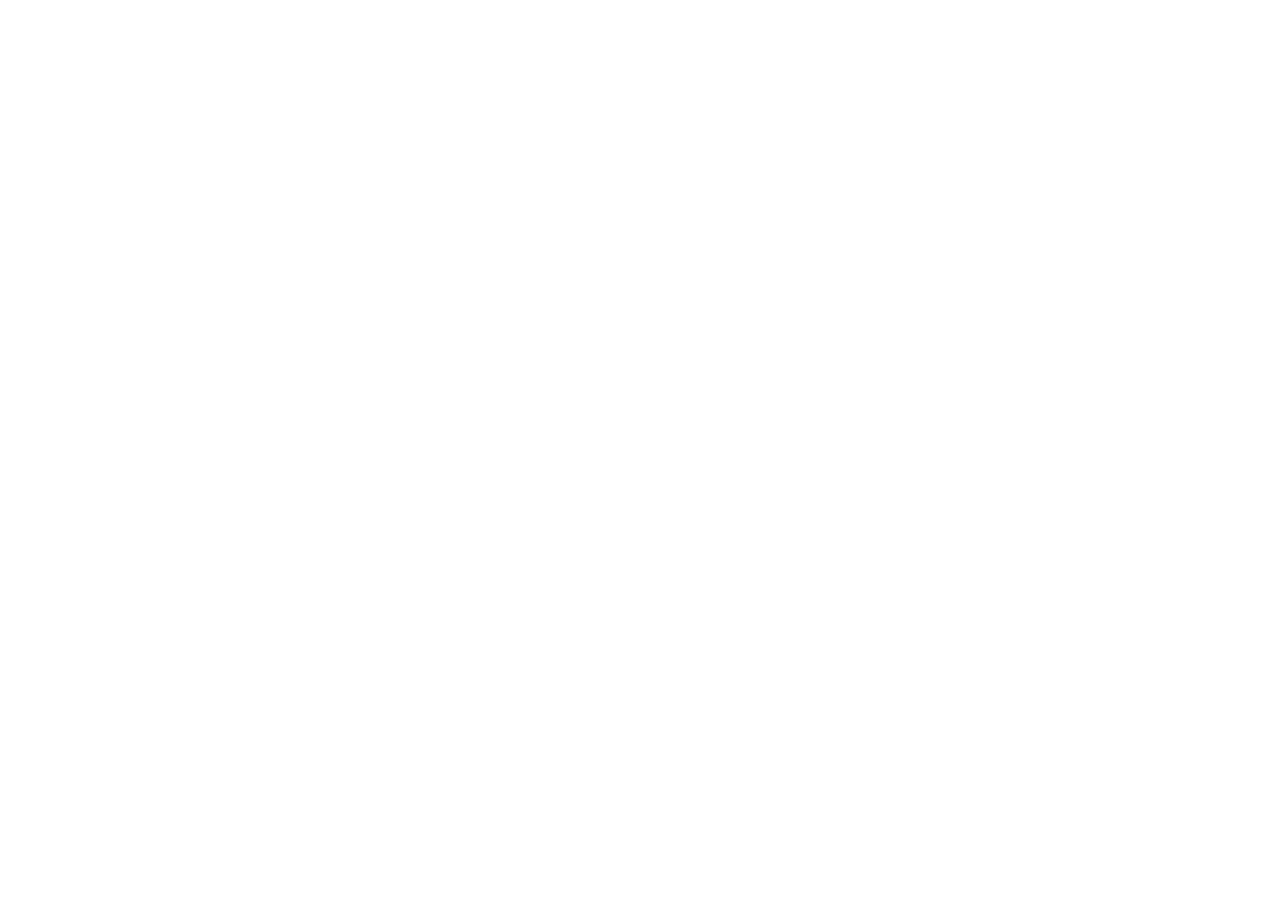
==== index.html @ daabf039 "My first commit" ====
<!DOCTYPE html>
<html lang="es">
<head>
    <meta charset="UTF-8">
    <meta name="viewport" content="width=device-width, initial-scale=1.0">
    <title>Personal portfolio</title>
    <link rel="stylesheet" href="css/bootstrap.min.css">
</head>
<body>
    


    <script src="js/bootstrap.min.js"></script>
    <script src="js/jquery-3.4.1.js"></script>
</body>
</html>
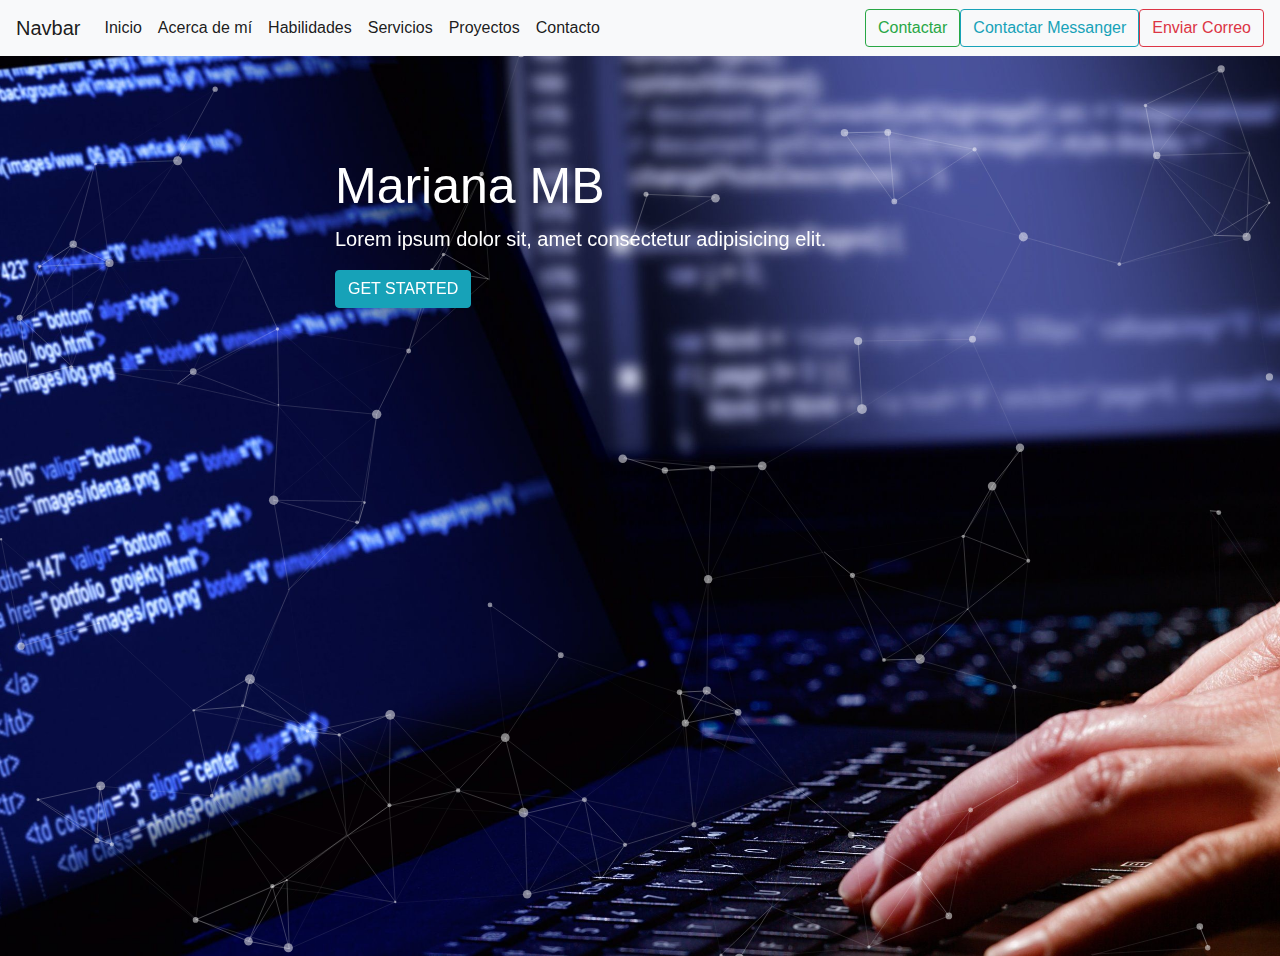
==== commit f82bde20: "Se realizaron cambios, jsScript" ====
--- a/index.html
+++ b/index.html
@@ -5,12 +5,75 @@
     <meta name="viewport" content="width=device-width, initial-scale=1.0">
     <title>Personal portfolio</title>
     <link rel="stylesheet" href="css/bootstrap.min.css">
+    <link rel="stylesheet" href="css/styles.css">
+    <!--Link particulas css-->
+    <link rel="stylesheet" media="screen" href="css/particles.css">
 </head>
 <body>
+        <!-- Inicia NavBar-->
+        <nav class="navbar navbar-expand-lg navbar-light bg-light">
+            <a class="navbar-brand" href="#">Navbar</a>
+            <button class="navbar-toggler" type="button" data-toggle="collapse" data-target="#navbarSupportedContent" aria-controls="navbarSupportedContent" aria-expanded="false" aria-label="Toggle navigation">
+              <span class="navbar-toggler-icon"></span>
+            </button>
+          
+            <div class="collapse navbar-collapse" id="navbarSupportedContent">
+              <ul class="navbar-nav mr-auto">
+                <li class="nav-item active">
+                  <a class="nav-link" href="#">Inicio <span class="sr-only">(current)</span></a>
+                </li>
+                <li class="nav-item active">
+                  <a class="nav-link" href="#">Acerca de mí <span class="sr-only">(current)</span></a>
+                </li>
+                <li class="nav-item active">
+                  <a class="nav-link" href="#">Habilidades<span class="sr-only">(current)</span></a>
+                </li>
+                <li class="nav-item active">
+                  <a class="nav-link" href="#">Servicios<span class="sr-only">(current)</span></a>
+                </li>
+                <li class="nav-item active">
+                  <a class="nav-link" href="#">Proyectos<span class="sr-only">(current)</span></a>
+                </li>
+                <li class="nav-item active">
+                  <a class="nav-link" href="#">Contacto<span class="sr-only">(current)</span></a>
+                </li>
+                
+              </ul>
+              <form class="form-inline my-2 my-lg-0">
+                <a class="btn btn-outline-success my-2 my-sm-0" href="https://api.whatsapp.com/send?phone=525525676258">
+                  Contactar
+                </a>
+                <a class="btn btn-outline-info my-2 my-sm-0" href="https://www.messenger.com/t/mariana.marcelinobautista">Contactar Messanger</a>
+                <a class="btn btn-outline-danger my-2 my-sm-0" href="mailto:marymrcbts@gmail.com">Enviar Correo</a>
+              </form>
+            </div>
+          </nav>
+        <!-- termina NavBar-->
+
+
+        <div class="container-fluid">
+          <div class="row">
+            <div id="particles-js">
+                <div class="col-md-6 offset-md-3" id="contentBannerHome">
+                    <h1>Mariana MB</h1>
+                    <p>Lorem ipsum dolor sit, amet consectetur adipisicing elit.</p>
+                    <button class="btn btn-info"><span>GET STARTED</span></button>
+                </div>
+            </div>
+          </div>
+        </div>
+
+      <script src="js/jquery-3.4.1.js"></script>
+      <script src="js/bootstrap.min.js"></script>    
+
+    <!-- js particles -->
+    <script src="js/particles/particles.js"></script>
+    <script src="js/particles/app.js"></script>
+    <script src="js/particles/lib/stats.js"></script>
+
+    <!-- Factura js 
+    <script src="jsScripts/factura.js"></script>-->
     
 
-
-    <script src="js/bootstrap.min.js"></script>
-    <script src="js/jquery-3.4.1.js"></script>
 </body>
 </html>--- a/css/styles.css
+++ b/css/styles.css
@@ -0,0 +1,13 @@
+#contentBannerHome{
+    color:white; 
+    position: absolute; 
+    margin-top: 100px;
+}
+
+#contentBannerHome h1{
+    font-size: 50px;
+}
+
+#contentBannerHome p{
+    font-size: 20px;
+}--- a/css/particles.css
+++ b/css/particles.css
@@ -0,0 +1,65 @@
+/* =============================================================================
+   My CSS
+   ========================================================================== */
+
+/* ---- base ---- */
+html{
+    -webkit-tap-highlight-color: rgba(0, 0, 0, 0);
+  }
+  
+  canvas{
+    display:block;
+   /* vertical-align:bottom;*/
+  }
+  
+  /* ---- stats.js ---- */
+  .count-particles{
+    background: #000022;
+    position: absolute;
+    top: 48px;
+    left: 0;
+    width: 80px;
+    color: #13E8E9;
+    font-size: .8em;
+    text-align: left;
+    text-indent: 4px;
+    line-height: 14px;
+    padding-bottom: 2px;
+    font-family: Helvetica, Arial, sans-serif;
+    font-weight: bold;
+  }
+  
+  .js-count-particles{
+    font-size: 1.1em;
+  }
+  
+  #stats,
+  .count-particles{
+    -webkit-user-select: none;
+    margin-top: 5px;
+    margin-left: 5px;
+  }
+  
+  #stats{
+    border-radius: 3px 3px 0 0;
+    overflow: hidden;
+  }
+  
+  .count-particles{
+    border-radius: 0 0 3px 3px;
+  }
+  
+  
+  /* ---- particles.js container ---- */
+  
+  #particles-js{
+    width: 100%;
+    height: 900px;
+    /* background-color: #b61924; */
+    background-image: url('');
+    background-image: url('../img/profileI.jpeg');
+    background-size: cover;
+    background-position: 50% 50%;
+    background-repeat: no-repeat;
+  }
+  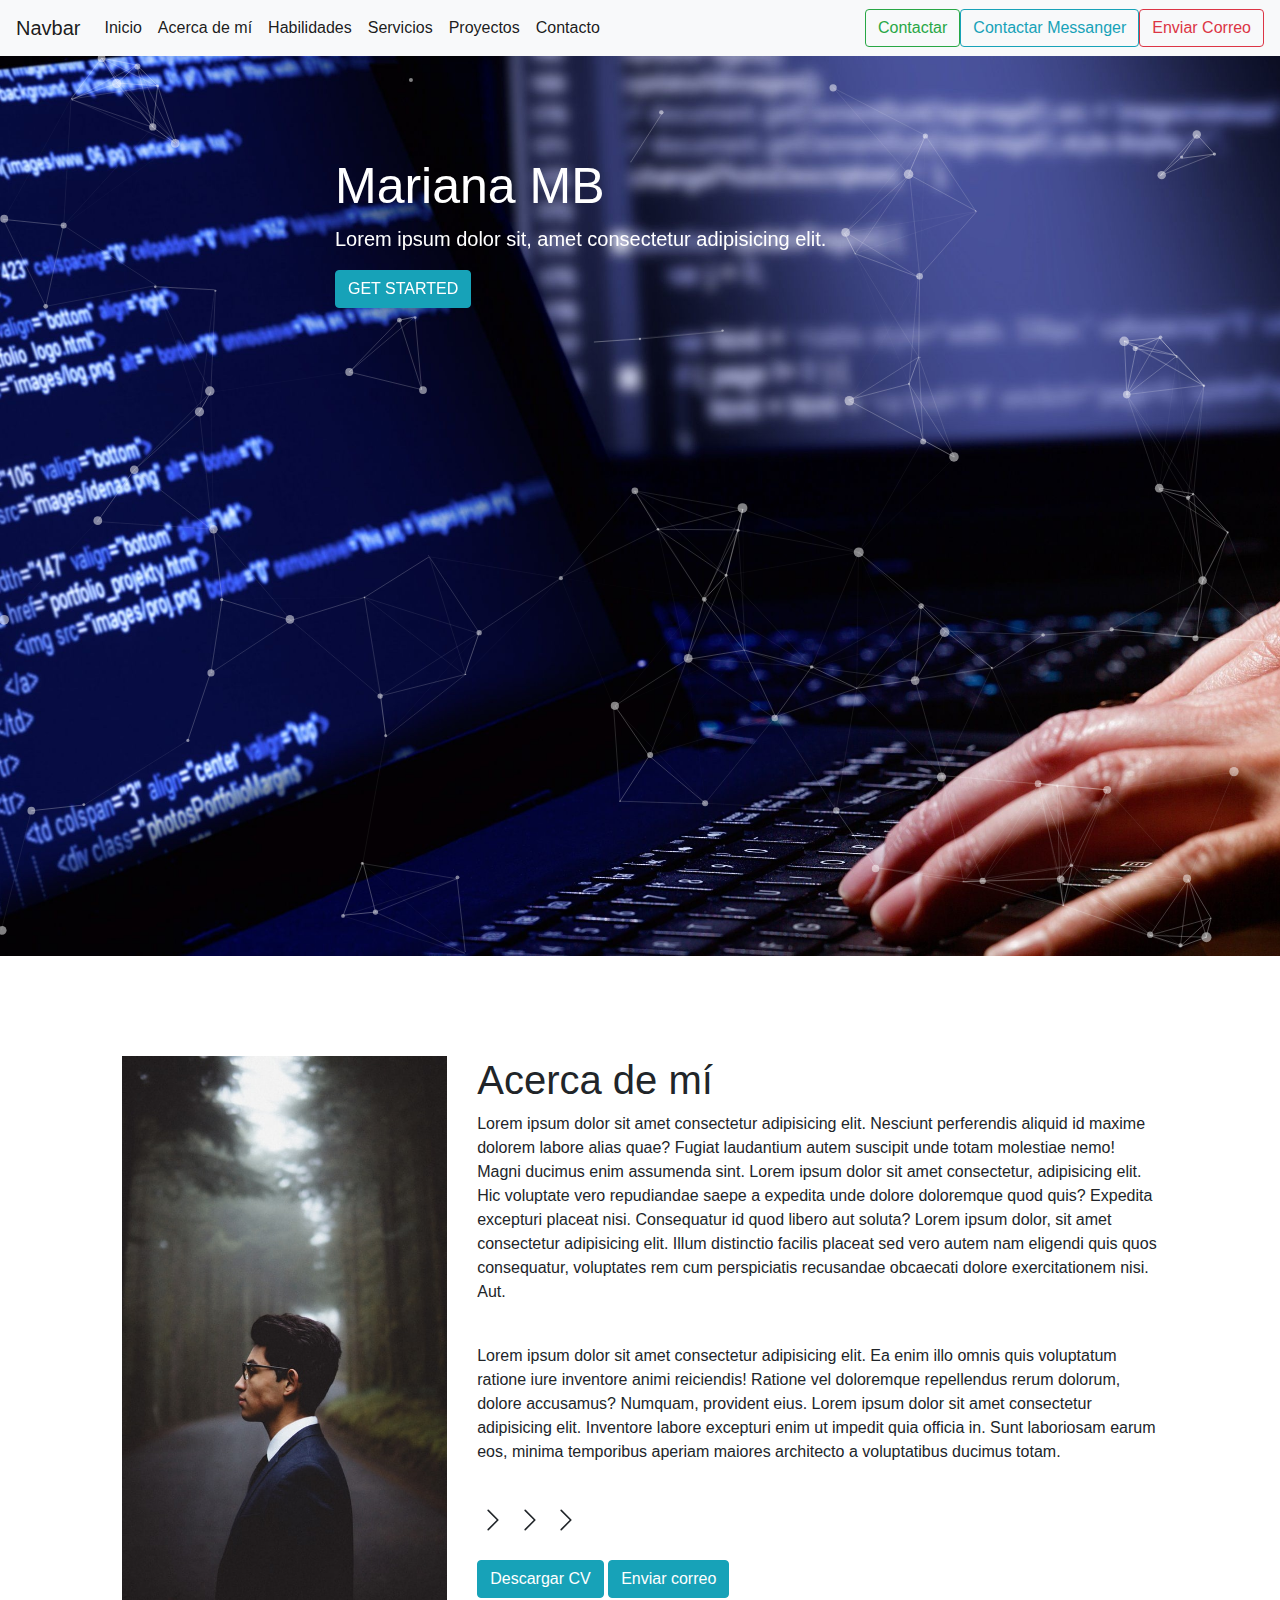
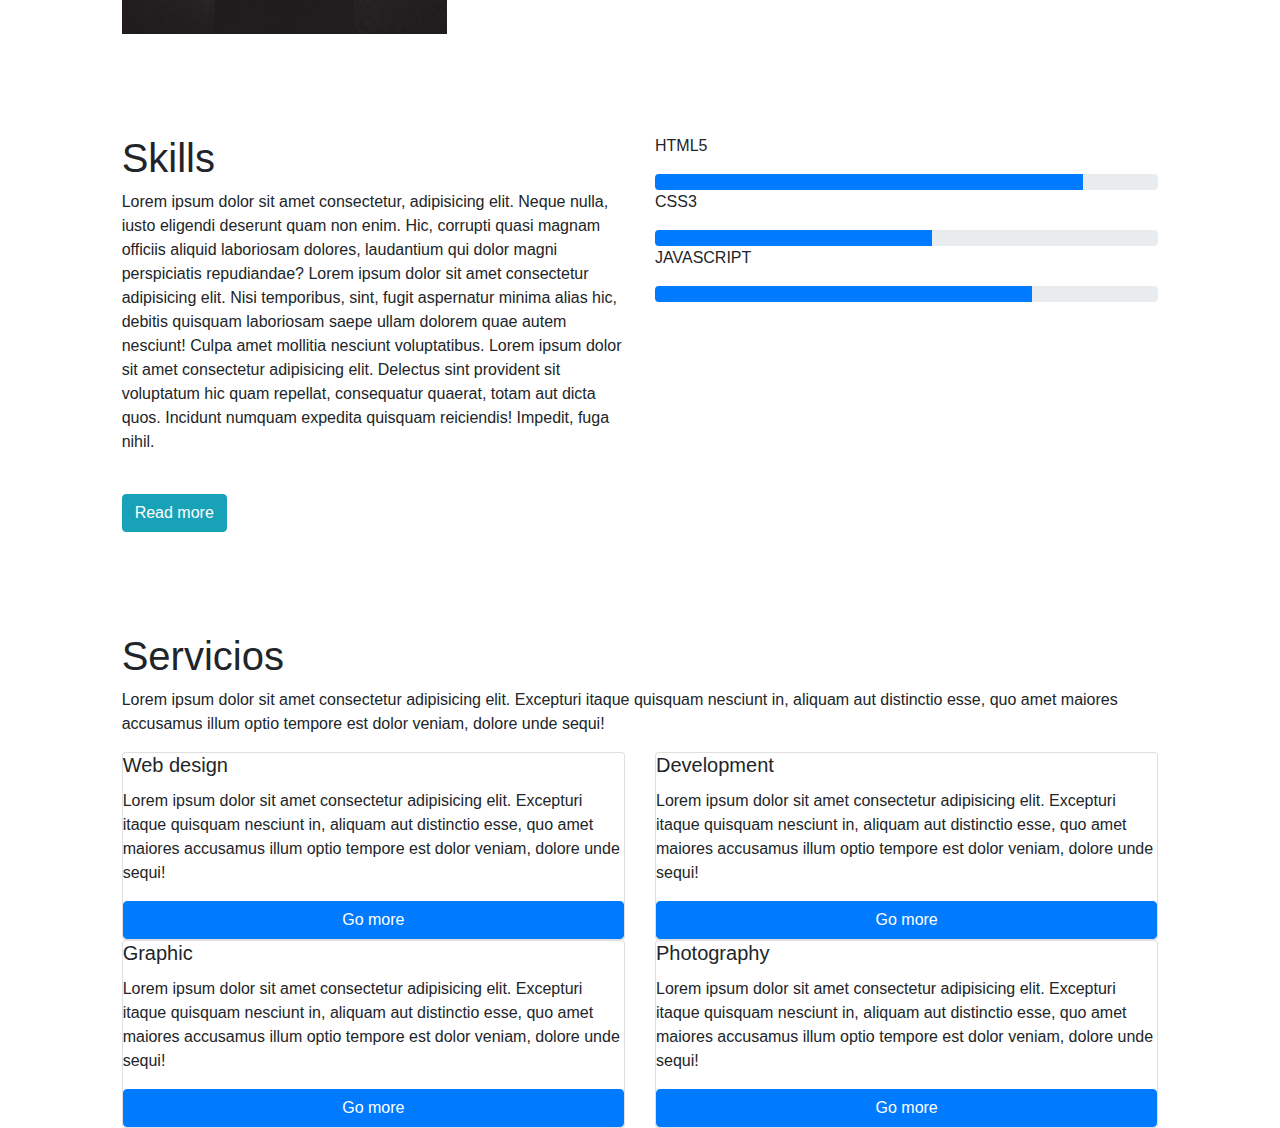
==== commit 3c4d1a41: "Se creo about me, skills y services" ====
--- a/index.html
+++ b/index.html
@@ -61,6 +61,85 @@
                 </div>
             </div>
           </div>
+          <!-- Acerca de mí-->
+          <div class="row" id="aboutMeRow">
+              <div class="col-sm-10 offset-md-1">
+               
+                <div class="row">
+                  <div class="col-sm-4">
+                    <img src="img/profile-picture.jpeg" alt="Profile" width="100%">
+                  </div>
+                  <div class="col-sm-8">
+                    <div class="hide-xs">
+                      <h1>Acerca de mí</h1>
+                    </div>
+                    
+                    <p>
+                      Lorem ipsum dolor sit amet consectetur adipisicing elit. Nesciunt perferendis aliquid id maxime dolorem labore alias quae? Fugiat laudantium autem suscipit unde totam molestiae nemo! Magni ducimus enim assumenda sint.
+                      Lorem ipsum dolor sit amet consectetur, adipisicing elit. Hic voluptate vero repudiandae saepe a expedita unde dolore doloremque quod quis? Expedita excepturi placeat nisi. Consequatur id quod libero aut soluta?
+                      Lorem ipsum dolor, sit amet consectetur adipisicing elit. Illum distinctio facilis placeat sed vero autem nam eligendi quis quos consequatur, voluptates rem cum perspiciatis recusandae obcaecati dolore exercitationem nisi. Aut.
+                    </p>
+                    <br>
+                    <p>
+                      Lorem ipsum dolor sit amet consectetur adipisicing elit. Ea enim illo omnis quis voluptatum ratione iure inventore animi reiciendis! Ratione vel doloremque repellendus rerum dolorum, dolore accusamus? Numquam, provident eius.
+                      Lorem ipsum dolor sit amet consectetur adipisicing elit. Inventore labore excepturi enim ut impedit quia officia in. Sunt laboriosam earum eos, minima temporibus aperiam maiores architecto a voluptatibus ducimus totam.
+                    </p>
+                    <br>
+                    <svg class="bi bi-chevron-right" width="32" height="32" viewBox="0 0 20 20" fill="currentColor" xmlns="http://www.w3.org/2000/svg"><path fill-rule="evenodd" d="M6.646 3.646a.5.5 0 01.708 0l6 6a.5.5 0 010 .708l-6 6a.5.5 0 01-.708-.708L12.293 10 6.646 4.354a.5.5 0 010-.708z" clip-rule="evenodd"/></svg>
+                    <svg class="bi bi-chevron-right" width="32" height="32" viewBox="0 0 20 20" fill="currentColor" xmlns="http://www.w3.org/2000/svg"><path fill-rule="evenodd" d="M6.646 3.646a.5.5 0 01.708 0l6 6a.5.5 0 010 .708l-6 6a.5.5 0 01-.708-.708L12.293 10 6.646 4.354a.5.5 0 010-.708z" clip-rule="evenodd"/></svg>
+                    <svg class="bi bi-chevron-right" width="32" height="32" viewBox="0 0 20 20" fill="currentColor" xmlns="http://www.w3.org/2000/svg"><path fill-rule="evenodd" d="M6.646 3.646a.5.5 0 01.708 0l6 6a.5.5 0 010 .708l-6 6a.5.5 0 01-.708-.708L12.293 10 6.646 4.354a.5.5 0 010-.708z" clip-rule="evenodd"/></svg>
+                    <br>
+                    <br>
+                    <button class="btn btn-info">Descargar CV</button>
+                    <button class="btn btn-info">Enviar correo</button>
+                  </div>
+                </div>
+              </div>
+          </div>
+          <!--SKILLS -->
+          <div class="row" id="skillsRow"> 
+            <div class="col-md-10 offset-md-1">
+              <div class="row">
+                <div class="col-md-6">
+                  <h1>Skills</h1>
+                  <p>
+                    Lorem ipsum dolor sit amet consectetur, adipisicing elit. Neque nulla, iusto eligendi deserunt quam non enim. Hic, corrupti quasi magnam officiis aliquid laboriosam dolores, laudantium qui dolor magni perspiciatis repudiandae?
+                    Lorem ipsum dolor sit amet consectetur adipisicing elit. Nisi temporibus, sint, fugit aspernatur minima alias hic, debitis quisquam laboriosam saepe ullam dolorem quae autem nesciunt! Culpa amet mollitia nesciunt voluptatibus.
+                    Lorem ipsum dolor sit amet consectetur adipisicing elit. Delectus sint provident sit voluptatum hic quam repellat, consequatur quaerat, totam aut dicta quos. Incidunt numquam expedita quisquam reiciendis! Impedit, fuga nihil.
+                  </p>
+                  <br>
+                  <button class="btn btn-info">Read more</button>
+                </div>
+                <div class="col-md-6">
+                  <p>HTML5</p>
+                  <div class="progress">
+                    <div class="progress-bar" role="progressbar" style="width: 85%" aria-valuenow="25" aria-valuemin="0" aria-valuemax="100"></div>
+                  </div>
+                  <p>CSS3</p>
+                  <div class="progress">
+                    <div class="progress-bar" role="progressbar" style="width: 55%" aria-valuenow="25" aria-valuemin="0" aria-valuemax="100"></div>
+                  </div>
+                  <p>JAVASCRIPT</p>
+                  <div class="progress">
+                    <div class="progress-bar" role="progressbar" style="width: 75%" aria-valuenow="25" aria-valuemin="0" aria-valuemax="100"></div>
+                  </div>
+                </div>
+              </div>
+            </div>
+          </div>
+          <!-- SERVICES-->
+          <div class="row" id="servicesRow">
+            <div class="col-md-10 offset-md-1">
+              <h1>Servicios</h1>
+              <p id="descServices"></p>
+            </div>
+            <div class="col-md-10 offset-md-1">
+                <div class="row" id="contentServices">
+
+                </div>
+            </div>
+          </div>
+
         </div>
 
       <script src="js/jquery-3.4.1.js"></script>
@@ -71,8 +150,8 @@
     <script src="js/particles/app.js"></script>
     <script src="js/particles/lib/stats.js"></script>
 
-    <!-- Factura js 
-    <script src="jsScripts/factura.js"></script>-->
+    <!-- Data profile json -->
+    <script src="jsScripts/scripts.js"></script>
     
 
 </body>
--- a/css/styles.css
+++ b/css/styles.css
@@ -10,4 +10,13 @@
 
 #contentBannerHome p{
     font-size: 20px;
+}
+#aboutMeRow{
+    margin-top: 100px;
+}
+#skillsRow{
+    margin-top: 100px;
+}
+#servicesRow{
+    margin-top: 100px;
 }